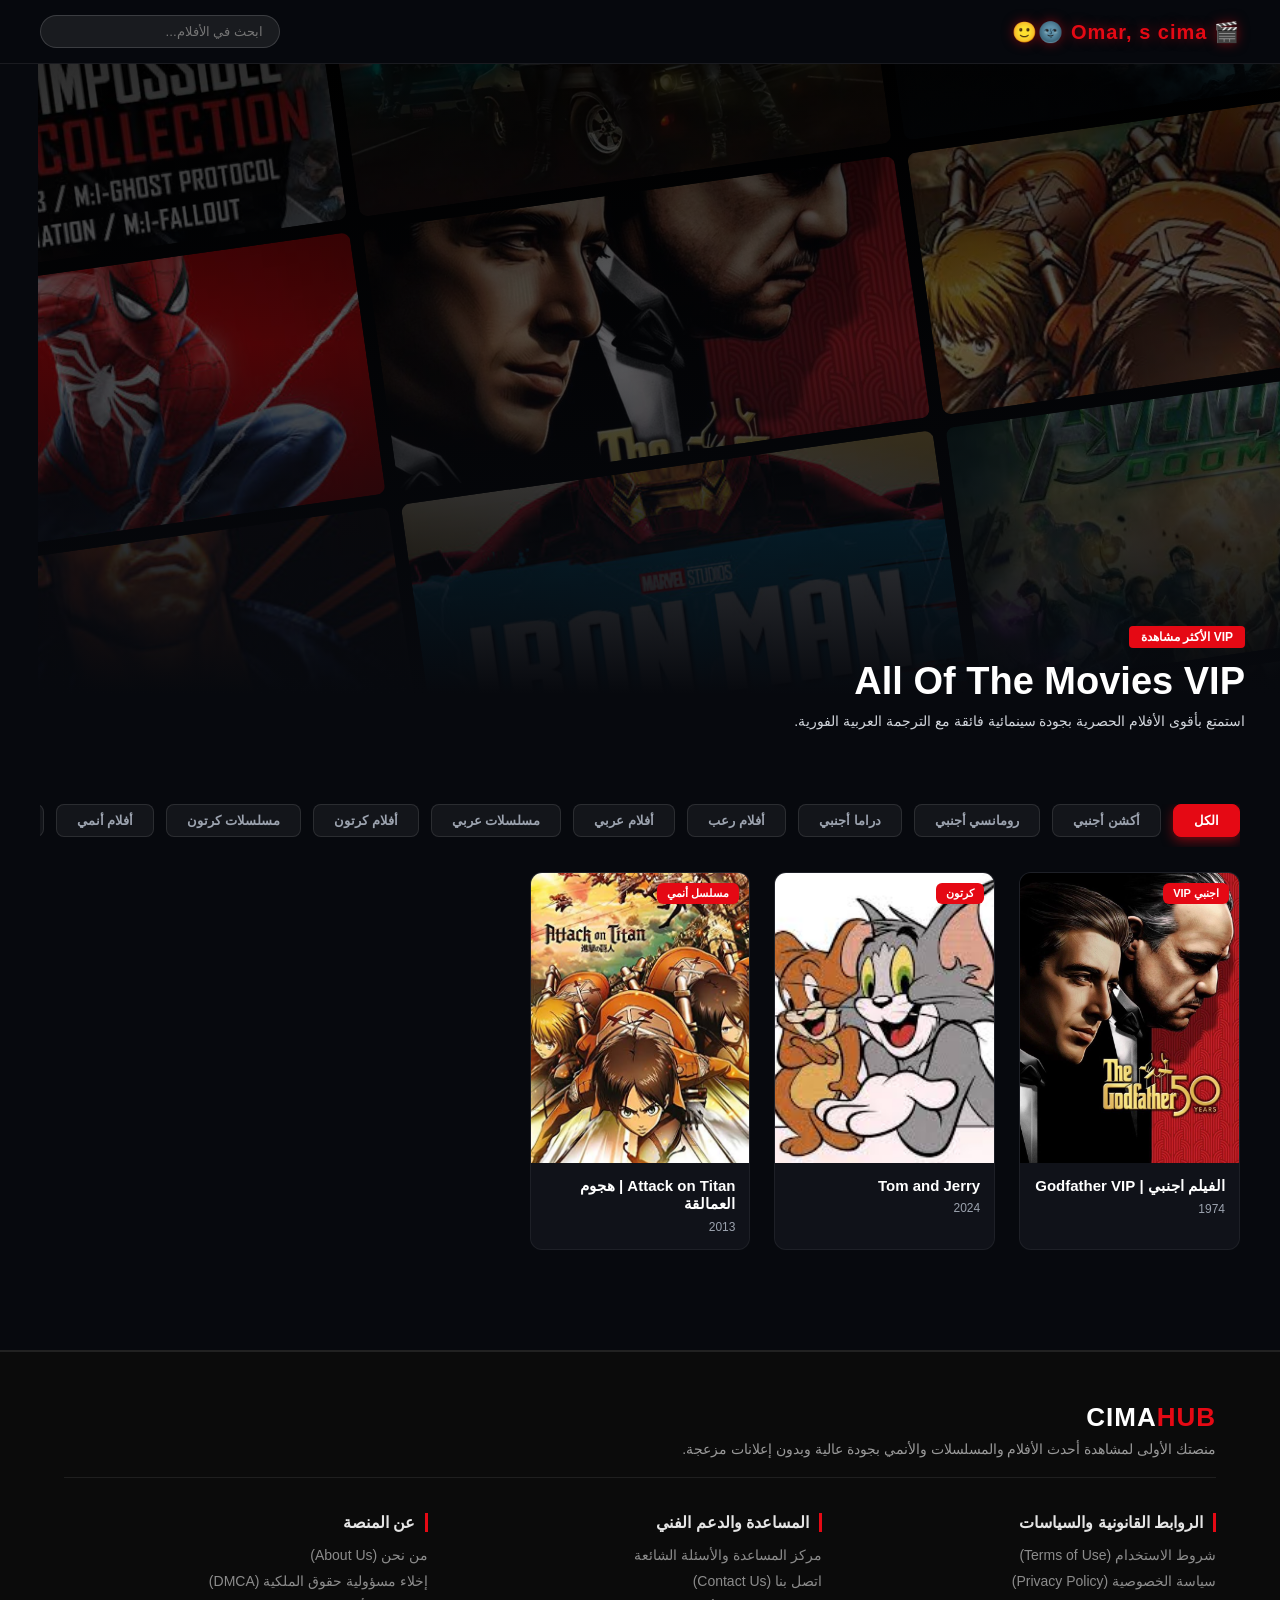
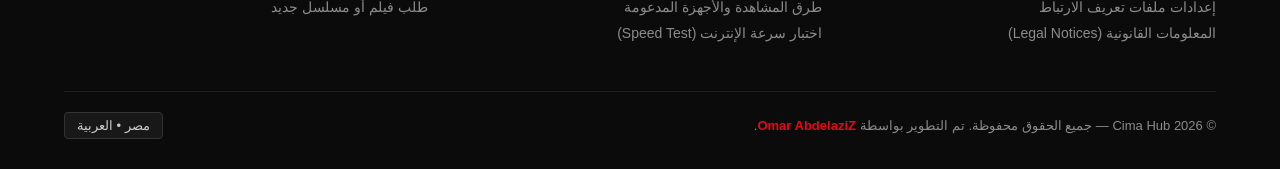
==== index.html @ c50c2049 "Update print statement from 'Hello' to 'Goodbye'" ====
<!DOCTYPE html>
<html lang="ar" dir="rtl">
<head>
    <meta charset="UTF-8">
    <meta name="viewport" content="width=device-width, initial-scale=1.0">
    <title>افلامي المفضله | My Favorite Movies</title>
    <link rel="stylesheet" href="style.css">
</head>
<body>

    <!-- شريط التنقل العلوي -->
    <header class="navbar">
        <div class="logo" style="font-size: 20px;">
            🎬 Omar, s cima 🌚🙂
        </div>
        <div class="search-box">
            <input type="text" id="searchInput" placeholder="ابحث في الأفلام...">
        </div>
    </header>

<section class="hero-banner">
  <div class="mosaic-wrapper">
    <!-- العمود الأول (يتحرك للأعلى) -->
    <div class="mosaic-column scroll-up">
      <img src="banner.jpg" alt="">
      <img src="attack-on-titan.jpg" alt="">
      <img src="avengers.jpg" alt="">
      <img src="captain-america.jpg" alt="">
      <img src="doom.jpg" alt="">
      <!-- تكرار لضمان استمرارية الحركة -->
      <img src="banner.jpg" alt="">
      <img src="attack-on-titan.jpg" alt="">
      <img src="avengers.jpg" alt="">
      <img src="captain-america.jpg" alt="">
      <img src="doom.jpg" alt="">
    </div>

    <!-- العمود الثاني (يتحرك للأسفل) -->
    <div class="mosaic-column scroll-down">
      <img src="fast-and-furious.jpg" alt="">
      <img src="godfather.jpg" alt="">
      <img src="iron-man.jpg" alt="">
      <img src="mad-max.jpg" alt="">
      <img src="matrix.jpg" alt="">
      <!-- تكرار لضمان استمرارية الحركة -->
      <img src="fast-and-furious.jpg" alt="">
      <img src="godfather.jpg" alt="">
      <img src="iron-man.jpg" alt="">
      <img src="mad-max.jpg" alt="">
      <img src="matrix.jpg" alt="">
    </div>

    <!-- العمود الثالث (يتحرك للأعلى) -->
    <div class="mosaic-column scroll-up">
      <img src="mission-impossible.jpg" alt="">
      <img src="spider-man.jpg" alt="">
      <img src="terminator.jpg" alt="">
      <img src="transformers.jpg" alt="">
      <img src="avengers.jpg" alt="">
      <!-- تكرار لضمان استمرارية الحركة -->
      <img src="mission-impossible.jpg" alt="">
      <img src="spider-man.jpg" alt="">
      <img src="terminator.jpg" alt="">
      <img src="transformers.jpg" alt="">
      <img src="avengers.jpg" alt="">
    </div>
  </div>

  <div class="hero-overlay"></div>
  <div class="hero-content">
    <span class="hero-badge">VIP الأكثر مشاهدة</span>
    <h1>All Of The Movies VIP</h1>
    <p>استمتع بأقوى الأفلام الحصرية بجودة سينمائية فائقة مع الترجمة العربية الفورية.</p>
  </div>
</section>
    <!-- المحتوى الرئيسي -->
    <main class="main-content">
       <!-- فلاتر التصنيفات المنظمة -->
        <div class="filter-bar" style="overflow-x: auto; white-space: nowrap; padding-bottom: 10px;">
            <button class="filter-btn active" data-category="all">الكل</button>
            <button class="filter-btn" data-category="foreign-action">أكشن أجنبي</button>
            <button class="filter-btn" data-category="foreign-romance">رومانسي أجنبي</button>
            <button class="filter-btn" data-category="foreign-drama">دراما أجنبي</button>
            <button class="filter-btn" data-category="horror-movies">أفلام رعب</button>
            <button class="filter-btn" data-category="arabic">أفلام عربي</button>
            <button class="filter-btn" data-category="arabic-series">مسلسلات عربي</button>
            <button class="filter-btn" data-category="cartoon-movies">أفلام كرتون</button>
            <button class="filter-btn" data-category="cartoon-series">مسلسلات كرتون</button>
            <button class="filter-btn" data-category="anime-movies">أفلام أنمي</button>
            <button class="filter-btn" data-category="anime-series">مسلسلات أنمي</button>
            <button class="filter-btn" data-category="cartoons">توم وجيري</button>
        </div>
        <!-- شريط فلترة الممثلين (يظهر فقط عند اختيار أكشن أجنبي) -->
<div id="actorsFilterBar" style="display: none; gap: 15px; margin: 15px 0; overflow-x: auto; padding: 10px 5px; align-items: center;">
   <button onclick="filterByActor('all', this)" class="filter-btn active">
    <img src="all-movies.jpg" alt="الكل">
    الكل
</button>
    <button onclick="filterByActor('jason-statham', this)" class="filter-btn" style="display: flex; align-items: center; gap: 8px;">
        <img src="jason.jpg" alt="جيسون ستاثام" style="width: 32px; height: 32px; border-radius: 50%; object-fit: cover;">
        أفلام جيسون ستاثام
    </button>
    <button onclick="filterByActor('dwayne-johnson', this)" class="filter-btn" style="display: flex; align-items: center; gap: 8px;">
        <img src="therock.jpg" alt="ذا روك" style="width: 32px; height: 32px; border-radius: 50%; object-fit: cover;">
        أفلام ذا روك
    </button>
    <button onclick="filterByActor('jackie-chan', this)" class="filter-btn" style="display: flex; align-items: center; gap: 8px;">
        <img src="jackie.jpg" alt="جاكي شان" style="width: 32px; height: 32px; border-radius: 50%; object-fit: cover;">
        أفلام جاكي شان
    </button>
</div>

        <!-- شبكة عرض الأفلام -->
        <div class="movies-grid" id="moviesGrid"></div>
    </main>
<!-- شبكة سلاسل الأفلام (تظهر عند الضغط على زرار الكل) -->
    <!-- شبكة سلاسل الأفلام (تظهر عند الضغط على زرار الكل) -->
        <div class="movies-grid" id="seriesGrid" style="display: grid; grid-template-columns: repeat(auto-fill, minmax(200px, 1fr)); gap: 15px; margin-bottom: 20px;">
            <div class="movie-card" onclick="openSeries('fast-and-furious')" style="cursor:pointer; background: #1a1a1a; border-radius: 8px; overflow: hidden; padding-bottom: 10px;">
                <img src="fast-and-furious.jpg" alt="Fast & Furious" style="width: 100%; height: 280px; object-fit: cover; display: block;">
                <h3 style="color: #fff; text-align: center; font-size: 14px; margin-top: 10px;">Fast & Furious Series</h3>
            </div>
            <div class="movie-card" onclick="openSeries('matrix')" style="cursor:pointer; background: #1a1a1a; border-radius: 8px; overflow: hidden; padding-bottom: 10px;">
                <img src="matrix.jpg" alt="The Matrix" style="width: 100%; height: 280px; object-fit: cover; display: block;">
                <h3 style="color: #fff; text-align: center; font-size: 14px; margin-top: 10px;">The Matrix Series</h3>
            </div>
            <div class="movie-card" onclick="openSeries('transformers')" style="cursor:pointer; background: #1a1a1a; border-radius: 8px; overflow: hidden; padding-bottom: 10px;">
                <img src="transformers.jpg" alt="Transformers" style="width: 100%; height: 280px; object-fit: cover; display: block;">
                <h3 style="color: #fff; text-align: center; font-size: 14px; margin-top: 10px;">Transformers Series</h3>
            </div>
            <div class="movie-card" onclick="openSeries('terminator')" style="cursor:pointer; background: #1a1a1a; border-radius: 8px; overflow: hidden; padding-bottom: 10px;">
                <img src="terminator.jpg" alt="Terminator" style="width: 100%; height: 280px; object-fit: cover; display: block;">
                <h3 style="color: #fff; text-align: center; font-size: 14px; margin-top: 10px;">Terminator Series</h3>
            </div>
            <div class="movie-card" onclick="openSeries('avengers')" style="cursor:pointer; background: #1a1a1a; border-radius: 8px; overflow: hidden; padding-bottom: 10px;">
                <img src="avengers.jpg" alt="Avengers" style="width: 100%; height: 280px; object-fit: cover; display: block;">
                <h3 style="color: #fff; text-align: center; font-size: 14px; margin-top: 10px;">Avengers Series</h3>
            </div>
            <div class="movie-card" onclick="openSeries('captain-america')" style="cursor:pointer; background: #1a1a1a; border-radius: 8px; overflow: hidden; padding-bottom: 10px;">
                <img src="captain-america.jpg" alt="Captain America" style="width: 100%; height: 280px; object-fit: cover; display: block;">
                <h3 style="color: #fff; text-align: center; font-size: 14px; margin-top: 10px;">Captain America Series</h3>
            </div>
            <div class="movie-card" onclick="openSeries('spider-man')" style="cursor:pointer; background: #1a1a1a; border-radius: 8px; overflow: hidden; padding-bottom: 10px;">
                <img src="spider-man.jpg" alt="Spider-Man" style="width: 100%; height: 280px; object-fit: cover; display: block;">
                <h3 style="color: #fff; text-align: center; font-size: 14px; margin-top: 10px;">Spider-Man Series</h3>
            </div>
            <div class="movie-card" onclick="openSeries('iron-man')" style="cursor:pointer; background: #1a1a1a; border-radius: 8px; overflow: hidden; padding-bottom: 10px;">
                <img src="iron-man.jpg" alt="Iron Man" style="width: 100%; height: 280px; object-fit: cover; display: block;">
                <h3 style="color: #fff; text-align: center; font-size: 14px; margin-top: 10px;">Iron Man Series</h3>
            </div>
<div class="movie-card" onclick="openSeries('john-wick')" style="cursor:pointer; background: #1a1a1a; border-radius: 8px; overflow: hidden; padding-bottom: 10px;">
                <img src="john-wick.jpg" alt="John Wick" style="width: 100%; height: 280px; object-fit: cover; display: block;">
                <h3 style="color: #fff; text-align: center; font-size: 14px; margin-top: 10px;">John Wick Series</h3>
            </div>
            <div class="movie-card" onclick="openSeries('mad-max')" style="cursor:pointer; background: #1a1a1a; border-radius: 8px; overflow: hidden; padding-bottom: 10px;">
                <img src="mad-max.jpg" alt="Mad Max" style="width: 100%; height: 280px; object-fit: cover; display: block;">
                <h3 style="color: #fff; text-align: center; font-size: 14px; margin-top: 10px;">Mad Max Series</h3>
            </div>
            <div class="movie-card" onclick="openSeries('mission-impossible')" style="cursor:pointer; background: #1a1a1a; border-radius: 8px; overflow: hidden; padding-bottom: 10px;">
                <img src="mission-impossible.jpg" alt="Mission: Impossible" style="width: 100%; height: 280px; object-fit: cover; display: block;">
                <h3 style="color: #fff; text-align: center; font-size: 14px; margin-top: 10px;">Mission: Impossible Series</h3>
            </div>
        </div>
    <!-- نافذة العرض للأفلام (Modal) -->
    <div class="video-modal" id="videoModal" style="display: none;">
        <div class="modal-content">
            <div class="modal-header">
                <span id="modalTitle">عنوان الفيلم</span>
                <div class="modal-actions">
                    <!-- زر الخيارات (إعدادات الجودة والترجمة) -->
                    <div class="dropdown-container">
                        <button id="dotsBtn" class="options-btn">⚙️ إعدادات العرض</button>
                        <div id="dotsDropdown" class="dropdown-menu" style="display: none;">
                            <button id="hdToggleBtn" class="setting-option-btn">
                                ⚡ الجودة العالية (HD): <span id="hdStatus">مفعل</span>
                            </button>
                            <button id="subToggleBtn" class="setting-option-btn">
                                💬 الترجمة العربية: <span id="subStatus">معطل</span>
                            </button>
                        </div>
                    </div>
                    <button id="closeModal" class="close-btn">&times;</button>
                </div>
            </div>
            <div class="player-container">
                <iframe id="youtubePlayer" src="" frameborder="0" allow="accelerometer; autoplay; clipboard-write; encrypted-media; gyroscope; picture-in-picture" allowfullscreen></iframe>
            </div>
        </div>
    </div>

    <!-- نافذة المواسم والحلقات الخاصة بالمسلسلات -->
    <div id="seriesModal" class="video-modal" style="display: none;">
        <div class="modal-content series-modal-content" style="padding: 20px;">
            <div class="modal-header" style="background: transparent; border: none; padding: 0 0 15px 0;">
                <h2 id="seriesModalTitle" style="color: #fff; font-size: 18px;">عنوان المسلسل</h2>
                <button id="closeSeriesModal" class="close-btn">&times;</button>
            </div>
            
            <div id="seasonsContainer" class="seasons-grid"></div>
            
            <div id="episodesContainer" class="episodes-container" style="display: none;">
                <button id="backToSeasons" class="back-btn">⬅ العودة للمواسم</button>
                <h3 id="selectedSeasonTitle" style="margin-bottom: 15px; color: #fff; font-size: 15px;"></h3>
                <div id="episodesList" class="episodes-list"></div>
            </div>
        </div>
    </div>
<!-- تذييل المنصة الاحترافي (Footer) -->
<footer class="site-footer">
    <div class="footer-container">
        <div class="footer-top">
            <h3 class="footer-logo">CIMA<span>HUB</span></h3>
            <p class="footer-tagline">منصتك الأولى لمشاهدة أحدث الأفلام والمسلسلات والأنمي بجودة عالية وبدون إعلانات مزعجة.</p>
        </div>

        <div class="footer-links-grid">
            <!-- العمود الأول: الروابط القانونية والسياسات -->
            <div class="footer-column">
                <h4>الروابط القانونية والسياسات</h4>
                <ul>
                    <li><a href="javascript:void(0)" onclick="openInfoModal('terms')">شروط الاستخدام (Terms of Use)</a></li>
                    <li><a href="javascript:void(0)" onclick="openInfoModal('privacy')">سياسة الخصوصية (Privacy Policy)</a></li>
                    <li><a href="javascript:void(0)" onclick="openInfoModal('cookies')">إعدادات ملفات تعريف الارتباط</a></li>
                    <li><a href="javascript:void(0)" onclick="openInfoModal('legal')">المعلومات القانونية (Legal Notices)</a></li>
                </ul>
            </div>

            <!-- العمود الثاني: المساعدة والدعم الفني -->
            <div class="footer-column">
                <h4>المساعدة والدعم الفني</h4>
                <ul>
                    <li><a href="javascript:void(0)" onclick="openInfoModal('faq')">مركز المساعدة والأسئلة الشائعة</a></li>
                    <li><a href="javascript:void(0)" onclick="openInfoModal('contact')">اتصل بنا (Contact Us)</a></li>
                    <li><a href="javascript:void(0)" onclick="openInfoModal('devices')">طرق المشاهدة والأجهزة المدعومة</a></li>
                    <li><a href="https://fast.com" target="_blank" rel="noopener">اختبار سرعة الإنترنت (Speed Test)</a></li>
                </ul>
            </div>

            <!-- العمود الثالث: عن المنصة -->
            <div class="footer-column">
                <h4>عن المنصة</h4>
                <ul>
                    <li><a href="javascript:void(0)" onclick="openInfoModal('about')">من نحن (About Us)</a></li>
                    <li><a href="javascript:void(0)" onclick="openInfoModal('dmca')">إخلاء مسؤولية حقوق الملكية (DMCA)</a></li>
                    <li><a href="javascript:void(0)" onclick="openInfoModal('request')">طلب فيلم أو مسلسل جديد</a></li>
                </ul>
            </div>
        </div>

        <div class="footer-bottom">
            <p>© 2026 Cima Hub — جميع الحقوق محفوظة. تم التطوير بواسطة <strong>Omar AbdelaziZ</strong>.</p>
            <span class="footer-region">مصر • العربية</span>
        </div>
    </div>
</footer>

<!-- نافذة عرض تفاصيل الروابط القانونية والمعلومات -->
<div id="infoModal" class="info-modal" onclick="closeInfoModal(event)">
    <div class="info-modal-content">
        <span class="close-info-btn" onclick="closeInfoModal(event, true)">&times;</span>
        <h2 id="infoModalTitle">عنوان الصفحة</h2>
        <div id="infoModalBody" class="info-modal-body"></div>
    </div>
</div>
    <script src="script.js"></script>
</body>
</html>
---- style.css ----
:root {
    --bg-main: #07090e;
    --bg-card: rgba(18, 20, 28, 0.85);
    --accent: #e50914;
    --accent-glow: rgba(229, 9, 20, 0.5);
    --text-main: #ffffff;
    --text-muted: #9ca3af;
}

* {
    box-sizing: border-box;
    margin: 0;
    padding: 0;
    font-family: 'Segoe UI', Tahoma, Geneva, Verdana, sans-serif;
}

body {
    background-color: var(--bg-main);
    color: var(--text-main);
    min-height: 100vh;
}

/* شريط التنقل العلوي */
.navbar {
    display: flex;
    justify-content: space-between;
    align-items: center;
    padding: 15px 40px;
    background: rgba(7, 9, 14, 0.95);
    border-bottom: 1px solid rgba(255, 255, 255, 0.08);
    position: sticky;
    top: 0;
    z-index: 100;
    backdrop-filter: blur(12px);
}

.logo {
    font-size: 22px;
    font-weight: 900;
    color: var(--accent);
    letter-spacing: 1px;
    text-shadow: 0 0 12px var(--accent-glow);
}

.search-box input {
    background: rgba(255, 255, 255, 0.08);
    border: 1px solid rgba(255, 255, 255, 0.15);
    padding: 8px 16px;
    border-radius: 20px;
    color: white;
    outline: none;
    width: 240px;
    transition: all 0.3s;
}

.search-box input:focus {
    border-color: var(--accent);
    box-shadow: 0 0 10px var(--accent-glow);
    width: 280px;
}
/* بانر العرض الرئيسي (Hero Banner) */
.hero-banner {
  position: relative;
  width: 97%;
  height: 700px;
  overflow: hidden;
  display: flex;
  align-items: flex-end;
  padding: 35px;
  margin-bottom: 40px;
  background-color: #000;
  box-shadow: inset 0 0 50px rgba(0, 0, 0, 0.7);
}

.mosaic-wrapper {
  position: absolute;
  top: -15%;
  left: -10%;
  width: 120%;
  height: 130%;
  display: grid;
  grid-template-columns: repeat(3, 1fr);
  gap: 12px;
  transform: rotate(-8deg) scale(1.1);
  z-index: 1;
  opacity: 0.6;
}

.mosaic-column {
  display: flex;
  flex-direction: column;
  gap: 12px;
}

.mosaic-column img {
  width: 100%;
  height: 240px;
  object-fit: cover;
  border-radius: 8px;
  box-shadow: 0 4px 15px rgba(0, 0, 0, 0.7);
}

.scroll-up {
  animation: moveUp 28s linear infinite;
}

.scroll-down {
  animation: moveDown 28s linear infinite;
}

@keyframes moveUp {
  0% { transform: translateY(0); }
  100% { transform: translateY(-50%); }
}

@keyframes moveDown {
  0% { transform: translateY(-50%); }
  100% { transform: translateY(0); }
}

.hero-overlay {
  position: absolute;
  top: 0;
  left: 0;
  width: 100%;
  height: 100%;
  background: linear-gradient(to top, var(--bg-main) 10%, rgba(7, 9, 14, 0.4) 60%, rgba(0, 0, 0, 0.7) 100%);
  z-index: 2;
}

@media (max-width: 768px) {
  .mosaic-wrapper, .mosaic-column { gap: 8px; }
  .mosaic-column img { height: 160px; }
}
.hero-content {
    position: relative;
    z-index: 2;
    max-width: 600px;
}

.hero-badge {
    background: var(--accent);
    color: white;
    padding: 4px 12px;
    font-size: 12px;
    font-weight: bold;
    border-radius: 4px;
    display: inline-block;
    margin-bottom: 12px;
}

.hero-content h1 {
    font-size: 38px;
    font-weight: bold;
    margin-bottom: 10px;
}

.hero-content p {
    font-size: 14px;
    color: #d1d5db;
}

/* المحتوى الرئيسي والفلاتر */
.main-content {
    padding: 0 40px 40px 40px;
}

.filter-bar {
    display: flex;
    gap: 12px;
    margin-bottom: 25px;
}

.filter-btn {
    background: rgba(255, 255, 255, 0.05);
    border: 1px solid rgba(255, 255, 255, 0.1);
    color: var(--text-muted);
    padding: 8px 20px;
    border-radius: 8px;
    cursor: pointer;
    font-weight: bold;
    transition: all 0.2s;
}

.filter-btn.active, .filter-btn:hover {
    background: var(--accent);
    color: white;
    border-color: var(--accent);
    box-shadow: 0 4px 12px var(--accent-glow);
}

/* شبكة الأفلام */
.movies-grid {
    display: grid;
    grid-template-columns: repeat(auto-fill, minmax(210px, 1fr));
    gap: 24px;
}

.movie-card {
    background: var(--bg-card);
    border-radius: 12px;
    overflow: hidden;
    position: relative;
    cursor: pointer;
    transition: transform 0.3s, box-shadow 0.3s;
    border: 1px solid rgba(255, 255, 255, 0.06);
}

.movie-card:hover {
    transform: translateY(-8px);
    box-shadow: 0 12px 30px rgba(0, 0, 0, 0.7);
    border-color: rgba(229, 9, 20, 0.5);
}

.card-image-container {
    position: relative;
    width: 100%;
    height: 290px;
}

.card-image-container img {
    width: 100%;
    height: 100%;
    object-fit: cover;
}

.badge {
    position: absolute;
    top: 10px;
    right: 10px;
    background: var(--accent);
    color: white;
    padding: 4px 10px;
    font-size: 11px;
    font-weight: bold;
    border-radius: 6px;
}

.movie-info {
    padding: 14px;
}

.movie-info h3 {
    font-size: 15px;
    margin-bottom: 4px;
    color: var(--text-main);
}

.movie-info span {
    font-size: 12px;
    color: var(--text-muted);
}

/* النوافذ المنبثقة (Modals) وإعدادات العرض */
.video-modal {
    position: fixed;
    top: 0;
    left: 0;
    width: 100%;
    height: 100%;
    background: rgba(0, 0, 0, 0.88);
    display: flex;
    justify-content: center;
    align-items: center;
    z-index: 1000;
    backdrop-filter: blur(10px);
}

.modal-content {
    background: #11151c;
    width: 90%;
    max-width: 850px;
    border-radius: 14px;
    overflow: hidden;
    border: 1px solid rgba(255, 255, 255, 0.1);
    box-shadow: 0 20px 40px rgba(0, 0, 0, 0.8);
}

.modal-header {
    display: flex;
    justify-content: space-between;
    align-items: center;
    padding: 16px 20px;
    background: #161b24;
    border-bottom: 1px solid rgba(255, 255, 255, 0.08);
}

#modalTitle, #seriesModalTitle {
    font-weight: bold;
    font-size: 16px;
    color: #fff;
}

.modal-actions {
    display: flex;
    align-items: center;
    gap: 12px;
}

.dropdown-container {
    position: relative;
}

.options-btn {
    background: rgba(255, 255, 255, 0.1);
    border: none;
    color: white;
    padding: 6px 14px;
    border-radius: 6px;
    cursor: pointer;
    font-size: 13px;
    font-weight: bold;
}

.dropdown-menu {
    position: absolute;
    left: 0;
    top: 40px;
    background: #161b24;
    border: 1px solid rgba(255, 255, 255, 0.12);
    border-radius: 10px;
    width: 220px;
    box-shadow: 0 10px 30px rgba(0, 0, 0, 0.6);
    padding: 8px;
    z-index: 101;
}

.setting-option-btn {
    display: block;
    width: 100%;
    padding: 10px 12px;
    color: var(--text-main);
    text-align: right;
    background: none;
    border: none;
    border-radius: 6px;
    cursor: pointer;
    font-size: 13px;
}

.setting-option-btn:hover {
    background: rgba(255, 255, 255, 0.08);
}

.close-btn {
    background: none;
    border: none;
    color: var(--text-muted);
    font-size: 24px;
    cursor: pointer;
}

.close-btn:hover {
    color: var(--accent);
}

.player-container {
    position: relative;
    width: 100%;
    padding-top: 56.25%;
    background: black;
}

.player-container iframe {
    position: absolute;
    top: 0;
    left: 0;
    width: 100%;
    height: 100%;
}

.series-modal-content {
    background: #141414;
    max-width: 750px;
    max-height: 85vh;
    overflow-y: auto;
}

.seasons-grid {
    display: grid;
    grid-template-columns: repeat(auto-fill, minmax(140px, 1fr));
    gap: 15px;
}

.season-card {
    background: #1f1f1f;
    padding: 20px;
    border-radius: 8px;
    text-align: center;
    cursor: pointer;
    transition: 0.3s;
    border: 1px solid #333;
}

.season-card:hover {
    background: var(--accent);
    border-color: var(--accent);
}

.episodes-list {
    display: grid;
    grid-template-columns: repeat(auto-fill, minmax(90px, 1fr));
    gap: 12px;
    max-height: 380px;
    overflow-y: auto;
}

.episode-btn {
    padding: 12px 10px;
    border-radius: 6px;
    border: none;
    font-weight: bold;
    cursor: pointer;
    text-align: center;
}

.episode-btn.available {
    background: var(--accent);
    color: #fff;
}

.episode-btn.locked {
    background: #222;
    color: #666;
    cursor: not-allowed;
}

.back-btn {
    background: #333;
    color: #fff;
    border: none;
    padding: 8px 16px;
    border-radius: 6px;
    cursor: pointer;
    margin-bottom: 15px;
}
/* تنسيقات شريط ممثلين الأكشن */
#actorsFilterBar {
    display: flex;
    gap: 15px;
    margin: 15px 0;
    overflow-x: auto;
    padding: 10px 5px;
    align-items: center;
    scrollbar-width: thin; /* إخفاء أو تصغير السكرول للوسامة */
}

#actorsFilterBar::-webkit-scrollbar {
    height: 4px;
}

#actorsFilterBar::-webkit-scrollbar-thumb {
    background: rgba(255, 255, 255, 0.2);
    border-radius: 4px;
}
#actorsFilterBar .filter-btn {
    display: flex;
    flex-direction: column;
    align-items: center;
    justify-content: space-between;
    width: 140px;          /* عرض الكارت زي بوسترات الأفلام */
    height: 200px;         /* ارتفاع الكارت */
    background: #1a1a1a;
    border: 2px solid #333;
    border-radius: 12px;
    padding: 0;
    overflow: hidden;
    white-space: normal;
    flex-shrink: 0;
    cursor: pointer;
    transition: transform 0.3s ease, border-color 0.3s ease;
}

#actorsFilterBar .filter-btn:hover {
    transform: translateY(-5px);
    border-color: #e50914; /* لون الإطار الأحمر بتاع المنصة */
}
#actorsFilterBar .filter-btn img {
    width: 100% !important;
    height: 155px !important;
    object-fit: cover !important;
    border-radius: 0 !important;
    border: none !important;
    display: block !important;
}

#actorsFilterBar .filter-btn span {
    color: #fff !important;
    font-size: 13px !important;
    font-weight: bold !important;
    text-align: center !important;
    padding: 8px 5px !important;
    width: 100% !important;
    background: #141414 !important;
}
/* تنسيق الفوتر (Footer) ستايل Netflix */
.site-footer {
    background-color: #0b0b0b;
    color: #8c8c8c;
    border-top: 2px solid #222;
    padding: 50px 5% 30px;
    margin-top: 60px;
    font-size: 14px;
    direction: rtl;
}

.footer-container {
    max-width: 1200px;
    margin: 0 auto;
}

.footer-top {
    margin-bottom: 35px;
    border-bottom: 1px solid #1f1f1f;
    padding-bottom: 20px;
}

.footer-logo {
    color: #fff;
    font-size: 26px;
    font-weight: 900;
    letter-spacing: 1px;
    margin: 0 0 8px 0;
}

.footer-logo span {
    color: #e50914;
}

.footer-tagline {
    color: #999;
    font-size: 14px;
    margin: 0;
}

.footer-links-grid {
    display: grid;
    grid-template-columns: repeat(auto-fit, minmax(240px, 1fr));
    gap: 30px;
    margin-bottom: 40px;
}

.footer-column h4 {
    color: #e5e5e5;
    font-size: 16px;
    margin-bottom: 15px;
    font-weight: 700;
    border-right: 3px solid #e50914;
    padding-right: 10px;
}

.footer-column ul {
    list-style: none;
    padding: 0;
    margin: 0;
}

.footer-column ul li {
    margin-bottom: 10px;
}

.footer-column ul li a {
    color: #8c8c8c;
    text-decoration: none;
    transition: color 0.2s ease, padding-right 0.2s ease;
    display: inline-block;
}

.footer-column ul li a:hover {
    color: #e50914;
    padding-right: 5px;
}

.footer-bottom {
    border-top: 1px solid #1f1f1f;
    padding-top: 20px;
    display: flex;
    justify-content: space-between;
    align-items: center;
    flex-wrap: wrap;
    gap: 10px;
    font-size: 13px;
}

.footer-bottom strong {
    color: #e50914;
}

.footer-region {
    background: #181818;
    border: 1px solid #333;
    padding: 5px 12px;
    border-radius: 4px;
    color: #ccc;
}

/* تنسيق النافذة المنبثقة للمعلومات (Info Modal) */
.info-modal {
    display: none;
    position: fixed;
    z-index: 9999;
    inset: 0;
    background-color: rgba(0, 0, 0, 0.85);
    backdrop-filter: blur(4px);
    justify-content: center;
    align-items: center;
    padding: 20px;
    direction: rtl;
}

.info-modal-content {
    background-color: #141414;
    border: 1px solid #333;
    border-top: 4px solid #e50914;
    border-radius: 10px;
    max-width: 600px;
    width: 100%;
    padding: 25px 30px;
    color: #e5e5e5;
    position: relative;
    box-shadow: 0 15px 40px rgba(0, 0, 0, 0.9);
    animation: fadeInModal 0.25s ease;
}

@keyframes fadeInModal {
    from { opacity: 0; transform: translateY(-15px); }
    to { opacity: 1; transform: translateY(0); }
}

.close-info-btn {
    position: absolute;
    top: 15px;
    left: 20px;
    font-size: 28px;
    color: #999;
    cursor: pointer;
    transition: color 0.2s;
}

.close-info-btn:hover {
    color: #e50914;
}

.info-modal-content h2 {
    margin-top: 0;
    color: #fff;
    font-size: 22px;
    margin-bottom: 15px;
}

.info-modal-body {
    line-height: 1.8;
    color: #bbb;
    font-size: 15px;
    max-height: 60vh;
    overflow-y: auto;
}
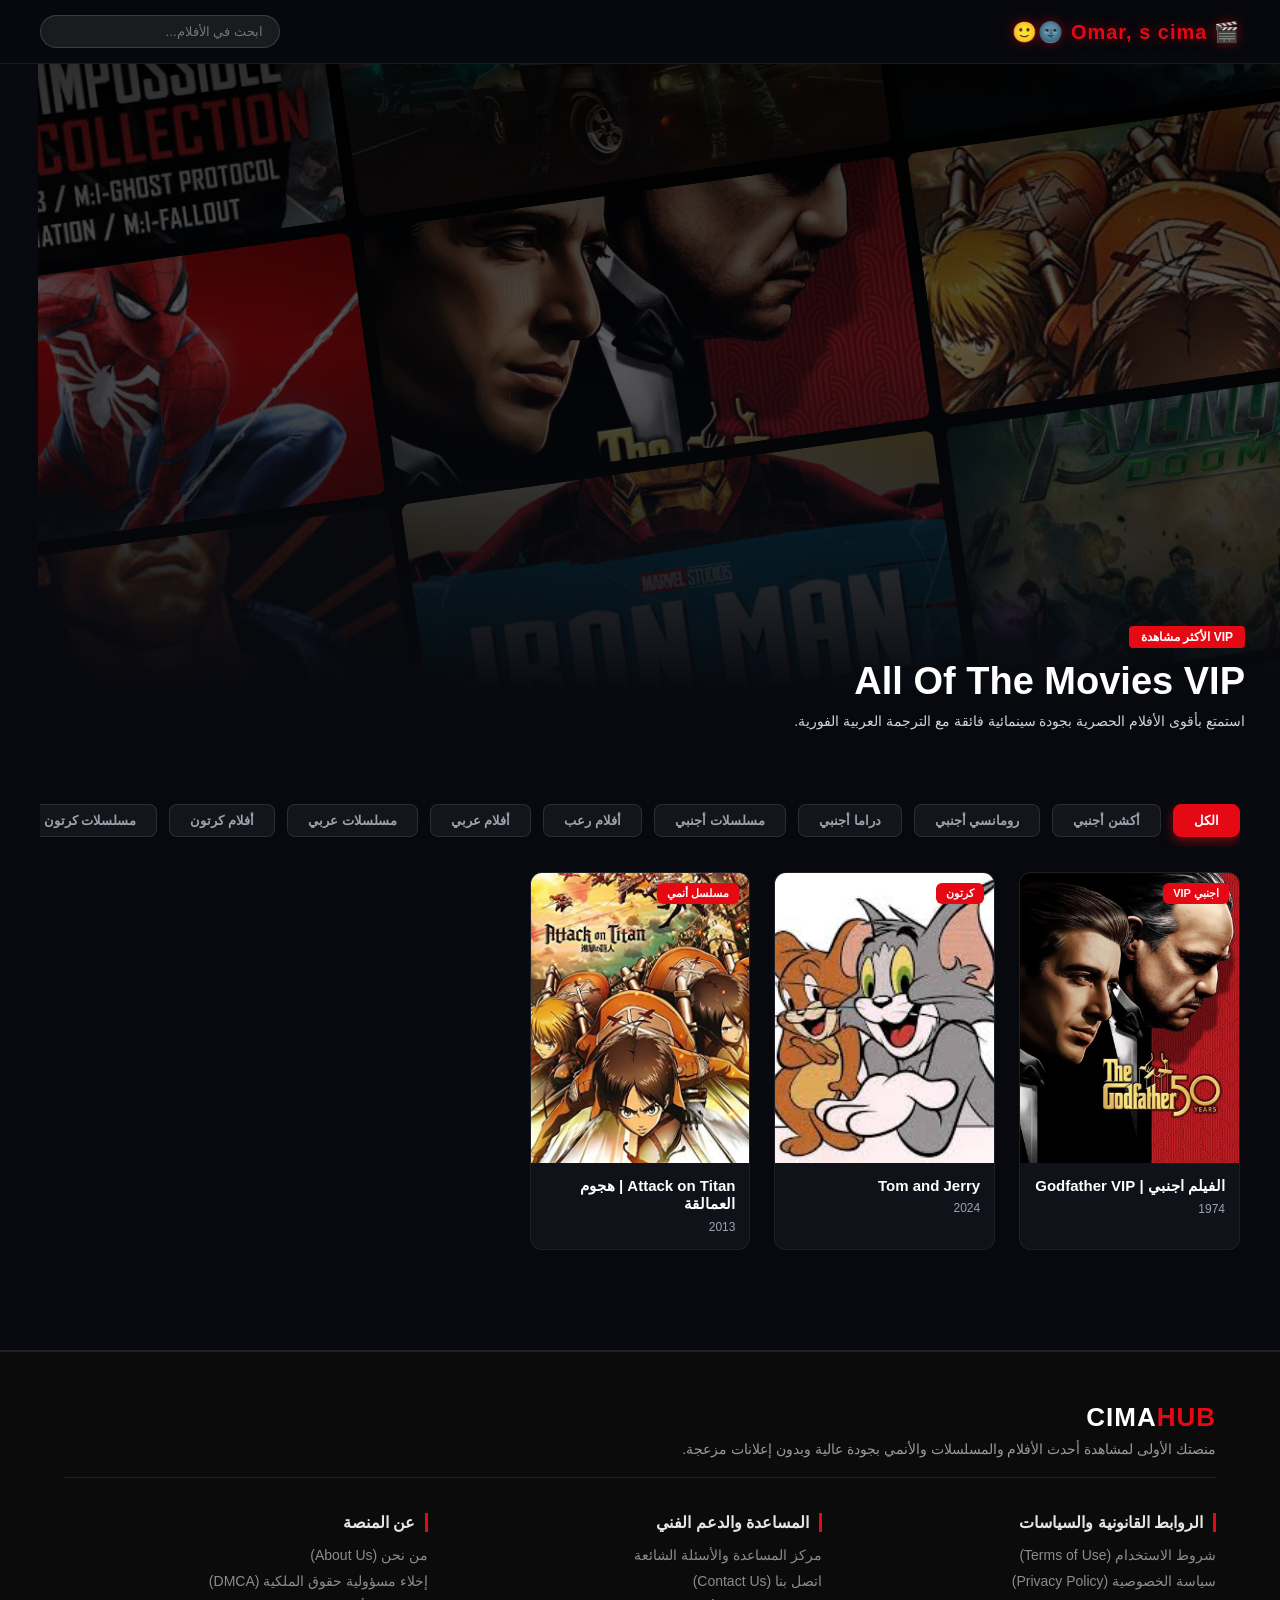
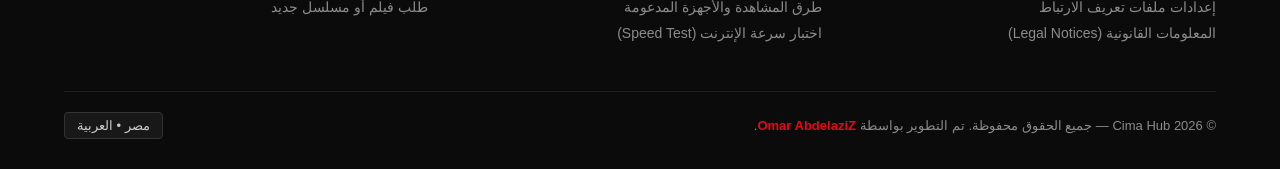
==== commit e34d21cb: "Update index.html" ====
--- a/index.html
+++ b/index.html
@@ -81,6 +81,7 @@
             <button class="filter-btn" data-category="foreign-action">أكشن أجنبي</button>
             <button class="filter-btn" data-category="foreign-romance">رومانسي أجنبي</button>
             <button class="filter-btn" data-category="foreign-drama">دراما أجنبي</button>
+            <button class="filter-btn" data-category="foreign-series">مسلسلات أجنبي</button>
             <button class="filter-btn" data-category="horror-movies">أفلام رعب</button>
             <button class="filter-btn" data-category="arabic">أفلام عربي</button>
             <button class="filter-btn" data-category="arabic-series">مسلسلات عربي</button>
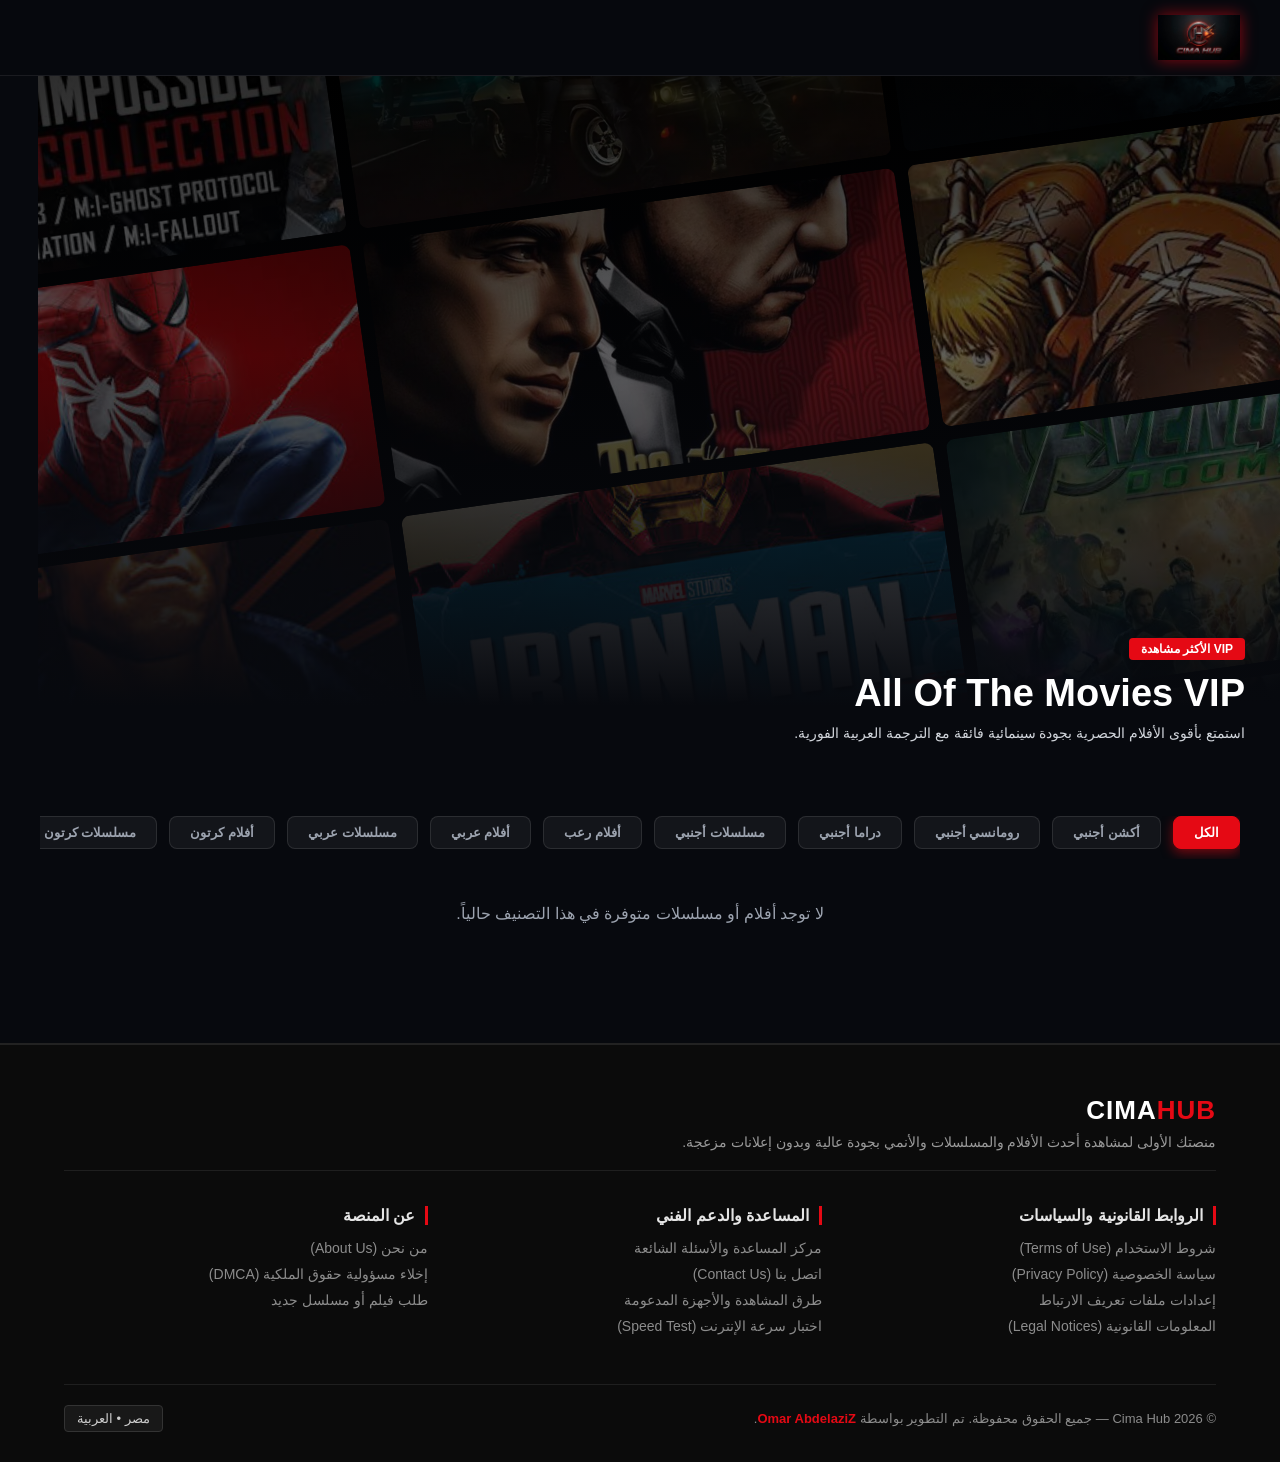
==== commit a81eba8f: "Update print statement from 'Hello' to 'Goodbye'" ====
--- a/index.html
+++ b/index.html
@@ -8,13 +8,12 @@
 </head>
 <body>
 
-    <!-- شريط التنقل العلوي -->
+<!-- شريط التنقل العلوي -->
     <header class="navbar">
-        <div class="logo" style="font-size: 20px;">
-            🎬 Omar, s cima 🌚🙂
-        </div>
-        <div class="search-box">
-            <input type="text" id="searchInput" placeholder="ابحث في الأفلام...">
+        <div class="logo">
+            <a href="index.html" style="text-decoration: none; display: inline-block;">
+                <img src="logo.jpg" alt="Cima Hub Logo">
+            </a>
         </div>
     </header>
 
--- a/style.css
+++ b/style.css
@@ -655,3 +655,29 @@
     max-height: 60vh;
     overflow-y: auto;
 }
+/* تنسيق وتحريك اللوجو السينمائي الجديد */
+.navbar .logo img {
+    height: 45px;
+    width: auto;
+    object-fit: contain;
+    vertical-align: middle;
+    animation: logoGlowPulse 3s infinite ease-in-out;
+    filter: drop-shadow(0 0 8px rgba(229, 9, 20, 0.6));
+    transition: transform 0.3s ease;
+}
+
+.navbar .logo img:hover {
+    transform: scale(1.08);
+}
+
+@keyframes logoGlowPulse {
+    0% {
+        filter: drop-shadow(0 0 4px rgba(229, 9, 20, 0.4));
+    }
+    50% {
+        filter: drop-shadow(0 0 16px rgba(229, 9, 20, 0.9)) drop-shadow(0 0 25px rgba(229, 9, 20, 0.4));
+    }
+    100% {
+        filter: drop-shadow(0 0 4px rgba(229, 9, 20, 0.4));
+    }
+}
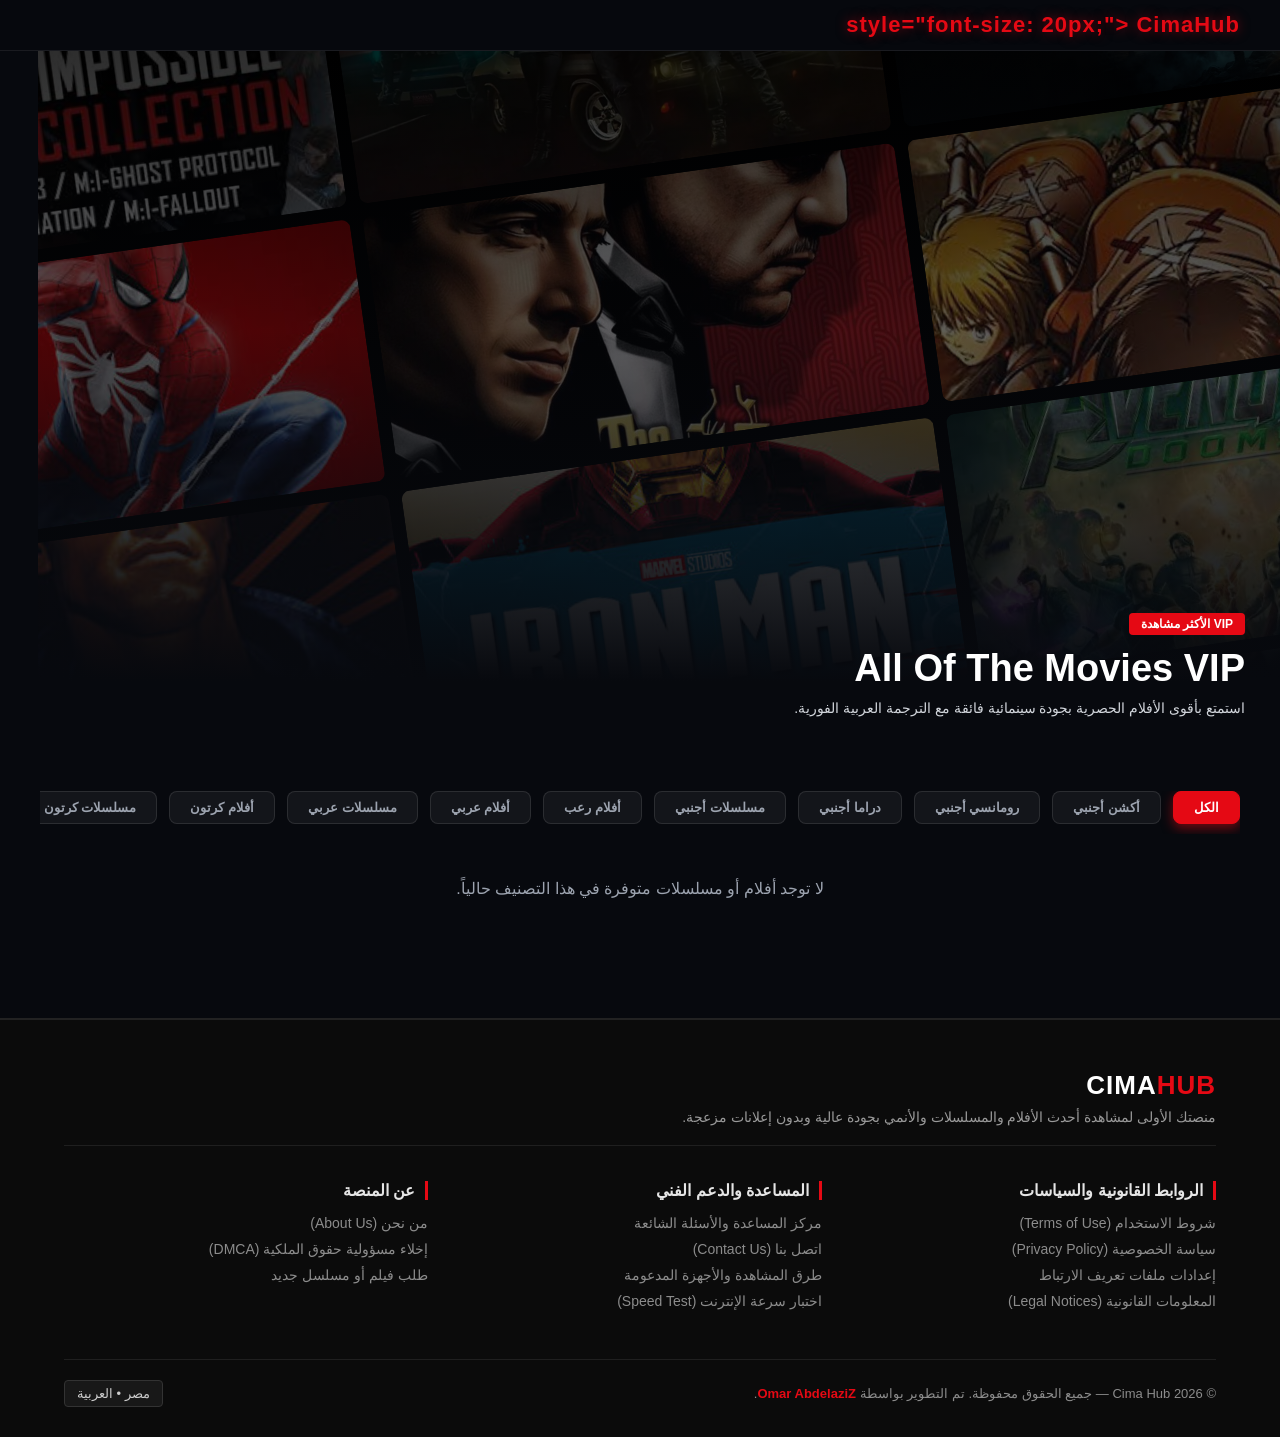
==== commit a92cbae2: "Update print statement from 'Hello' to 'Goodbye'" ====
--- a/index.html
+++ b/index.html
@@ -10,10 +10,8 @@
 
 <!-- شريط التنقل العلوي -->
     <header class="navbar">
-        <div class="logo">
-            <a href="index.html" style="text-decoration: none; display: inline-block;">
-                <img src="logo.jpg" alt="Cima Hub Logo">
-            </a>
+        <div class="logo">style="font-size: 20px;">
+            CimaHub 
         </div>
     </header>
 
--- a/style.css
+++ b/style.css
@@ -655,29 +655,49 @@
     max-height: 60vh;
     overflow-y: auto;
 }
-/* تنسيق وتحريك اللوجو السينمائي الجديد */
+/* شريط التنقل العلوي الطبيعي الذي يتحرك مع الشاشة */
+.navbar {
+    display: flex;
+    justify-content: space-between;
+    align-items: center;
+    padding: 12px 40px;
+    background: rgba(7, 9, 14, 0.95);
+    border-bottom: 1px solid rgba(255, 255, 255, 0.08);
+    position: relative; /* مش sticky، يعني هيطلع ويختفي مع السكرول عادي جداً */
+    z-index: 100;
+    backdrop-filter: blur(12px);
+}
+
+/* تنسيق اللوجو الدائري الكبير داخل النافبار بالحركة الطبيعية */
+.navbar .logo {
+    display: flex;
+    align-items: center;
+}
+
 .navbar .logo img {
-    height: 45px;
-    width: auto;
-    object-fit: contain;
-    vertical-align: middle;
+    width: 90px;         /* حجم كبير ومميز يملى العين */
+    height: 90px;        /* دائري متساوي */
+    border-radius: 50%;
+    object-fit: cover;
+    border: 3px solid var(--accent);
+    background: #000;
     animation: logoGlowPulse 3s infinite ease-in-out;
-    filter: drop-shadow(0 0 8px rgba(229, 9, 20, 0.6));
+    filter: drop-shadow(0 0 10px rgba(229, 9, 20, 0.7));
     transition: transform 0.3s ease;
 }
 
 .navbar .logo img:hover {
-    transform: scale(1.08);
+    transform: scale(1.08) rotate(5deg);
 }
 
 @keyframes logoGlowPulse {
     0% {
-        filter: drop-shadow(0 0 4px rgba(229, 9, 20, 0.4));
+        box-shadow: 0 0 6px rgba(229, 9, 20, 0.4), 0 0 15px rgba(229, 9, 20, 0.2);
     }
     50% {
-        filter: drop-shadow(0 0 16px rgba(229, 9, 20, 0.9)) drop-shadow(0 0 25px rgba(229, 9, 20, 0.4));
+        box-shadow: 0 0 20px rgba(229, 9, 20, 0.9), 0 0 35px rgba(229, 9, 20, 0.5);
     }
     100% {
-        filter: drop-shadow(0 0 4px rgba(229, 9, 20, 0.4));
+        box-shadow: 0 0 6px rgba(229, 9, 20, 0.4), 0 0 15px rgba(229, 9, 20, 0.2);
     }
 }
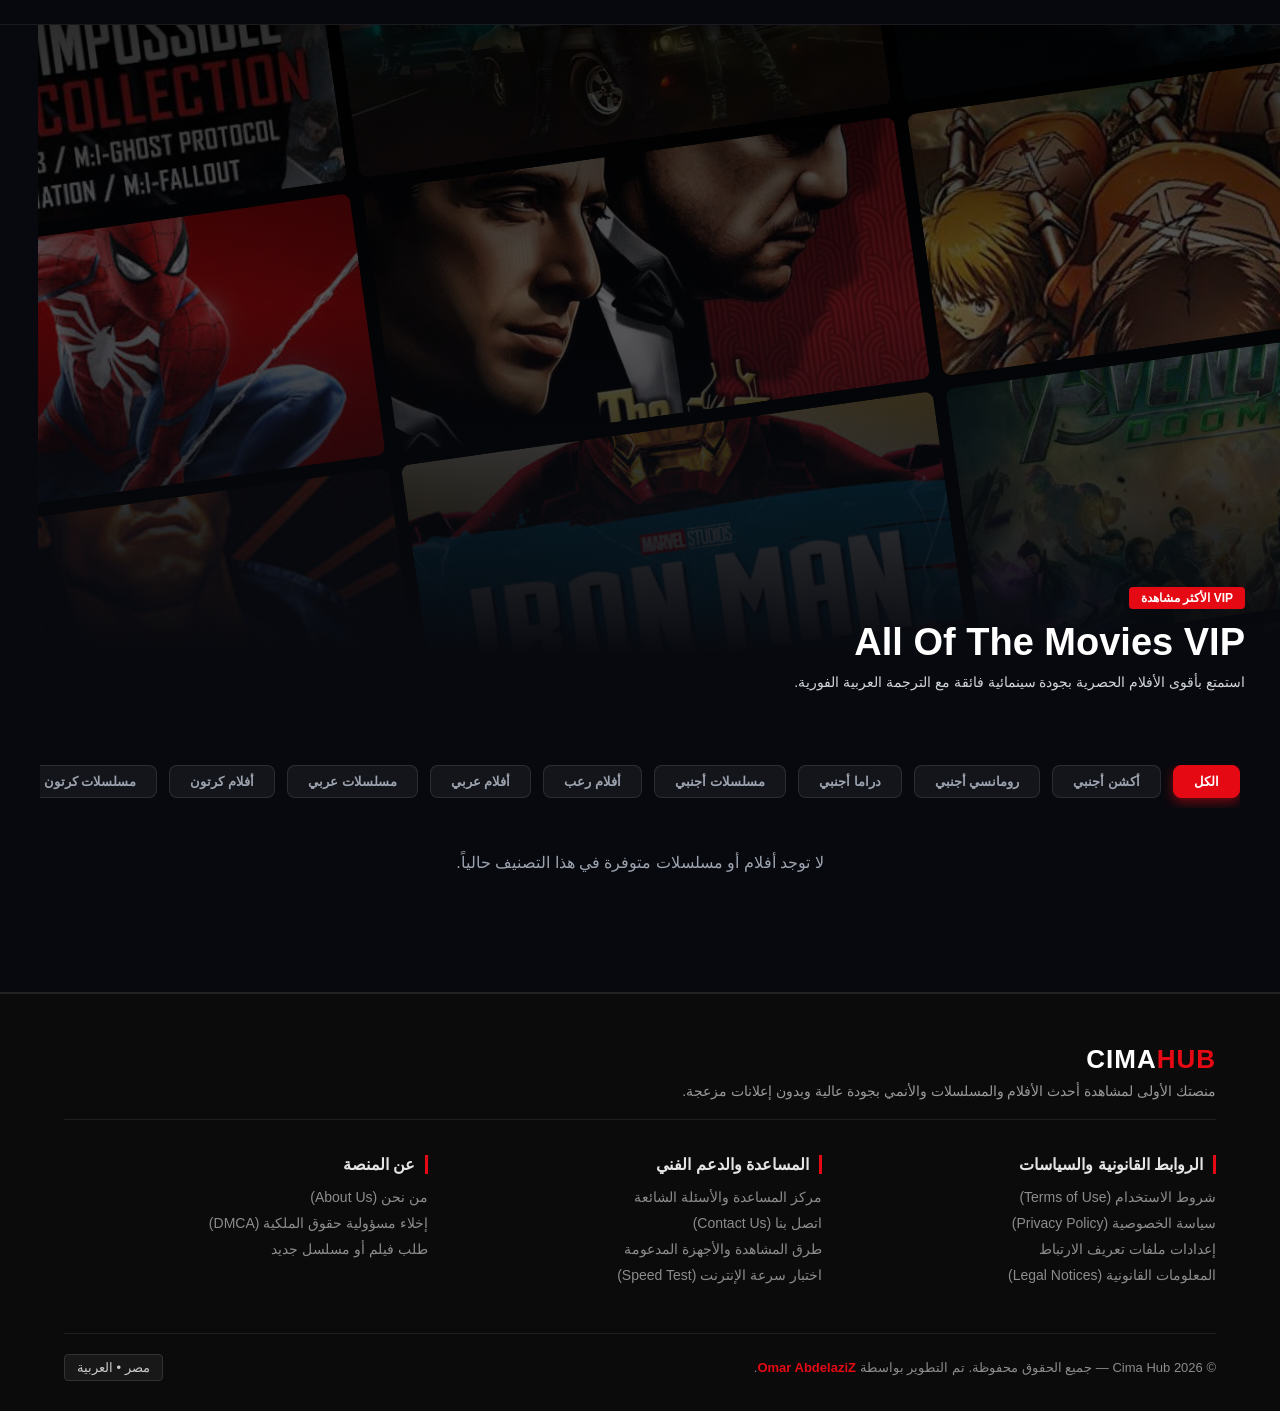
==== commit fc8fee3d: "Update index.html" ====
--- a/index.html
+++ b/index.html
@@ -10,7 +10,7 @@
 
 <!-- شريط التنقل العلوي -->
     <header class="navbar">
-        <div class="logo">style="font-size: 20px;">
+        <div class="logo"
             CimaHub 
         </div>
     </header>
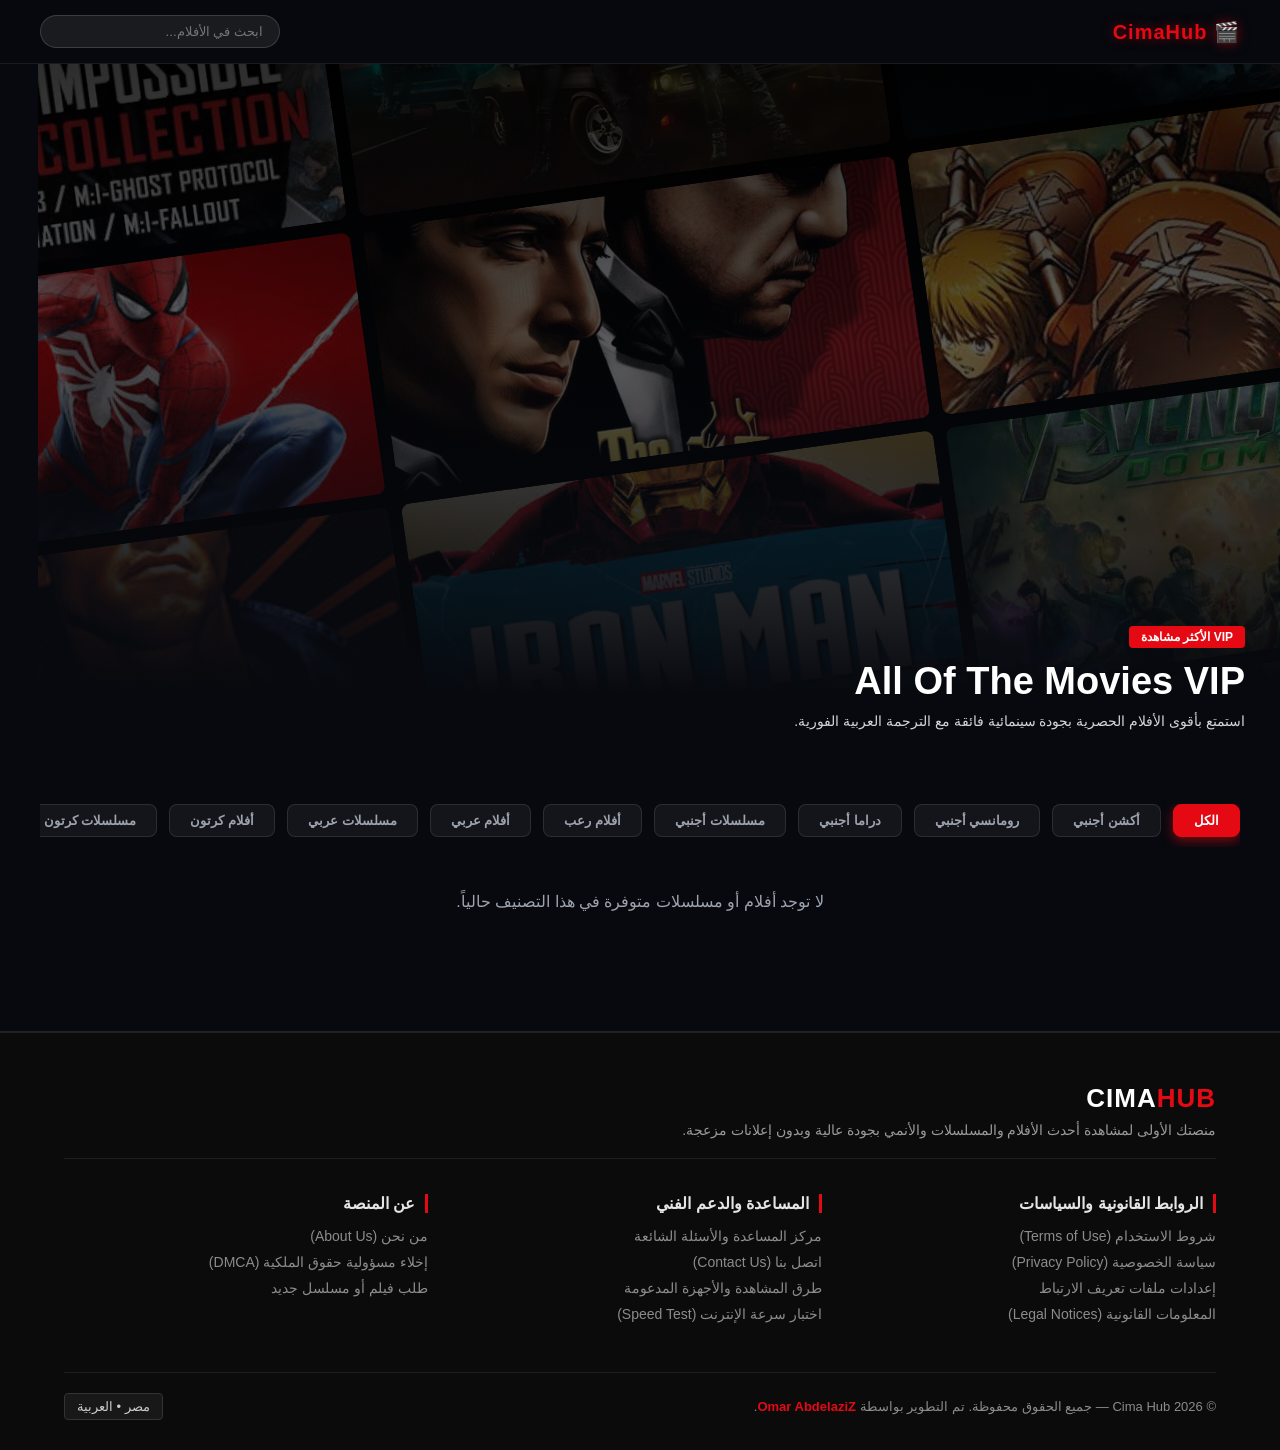
==== commit 35c66238: "Update index.html" ====
--- a/index.html
+++ b/index.html
@@ -9,12 +9,14 @@
 <body>
 
 <!-- شريط التنقل العلوي -->
-    <header class="navbar">
-        <div class="logo"
-            CimaHub 
+   <header class="navbar">
+        <div class="logo" style="font-size: 20px;">
+            🎬 CimaHub
+        </div>
+        <div class="search-box">
+            <input type="text" id="searchInput" placeholder="ابحث في الأفلام...">
         </div>
     </header>
-
 <section class="hero-banner">
   <div class="mosaic-wrapper">
     <!-- العمود الأول (يتحرك للأعلى) -->
--- a/style.css
+++ b/style.css
@@ -655,49 +655,23 @@
     max-height: 60vh;
     overflow-y: auto;
 }
-/* شريط التنقل العلوي الطبيعي الذي يتحرك مع الشاشة */
-.navbar {
-    display: flex;
-    justify-content: space-between;
-    align-items: center;
-    padding: 12px 40px;
-    background: rgba(7, 9, 14, 0.95);
-    border-bottom: 1px solid rgba(255, 255, 255, 0.08);
-    position: relative; /* مش sticky، يعني هيطلع ويختفي مع السكرول عادي جداً */
-    z-index: 100;
-    backdrop-filter: blur(12px);
-}
-
-/* تنسيق اللوجو الدائري الكبير داخل النافبار بالحركة الطبيعية */
-.navbar .logo {
-    display: flex;
-    align-items: center;
-}
-
-.navbar .logo img {
-    width: 90px;         /* حجم كبير ومميز يملى العين */
-    height: 90px;        /* دائري متساوي */
-    border-radius: 50%;
-    object-fit: cover;
-    border: 3px solid var(--accent);
-    background: #000;
-    animation: logoGlowPulse 3s infinite ease-in-out;
-    filter: drop-shadow(0 0 10px rgba(229, 9, 20, 0.7));
-    transition: transform 0.3s ease;
-}
-
-.navbar .logo img:hover {
-    transform: scale(1.08) rotate(5deg);
-}
-
-@keyframes logoGlowPulse {
-    0% {
-        box-shadow: 0 0 6px rgba(229, 9, 20, 0.4), 0 0 15px rgba(229, 9, 20, 0.2);
-    }
-    50% {
-        box-shadow: 0 0 20px rgba(229, 9, 20, 0.9), 0 0 35px rgba(229, 9, 20, 0.5);
-    }
-    100% {
-        box-shadow: 0 0 6px rgba(229, 9, 20, 0.4), 0 0 15px rgba(229, 9, 20, 0.2);
-    }
-}
+/* إزالة أي هوامش أو مسافات بيضاء في بداية الصفحة */
+* {
+    margin: 0;
+    padding: 0;
+    box-sizing: border-box;
+}
+
+body {
+    background-color: #07090e;
+    color: #fff;
+    font-family: 'Cairo', sans-serif;
+    overflow-x: hidden;
+}
+
+/* جعل قسم العرض أو الصور المتحركة يبدأ مباشرة من أول الشاشة ويملأها */
+.hero-section, .slideshow-container, .main-banner {
+    width: 100%;
+    margin-top: 0 !important;
+    padding-top: 0 !important;
+}
